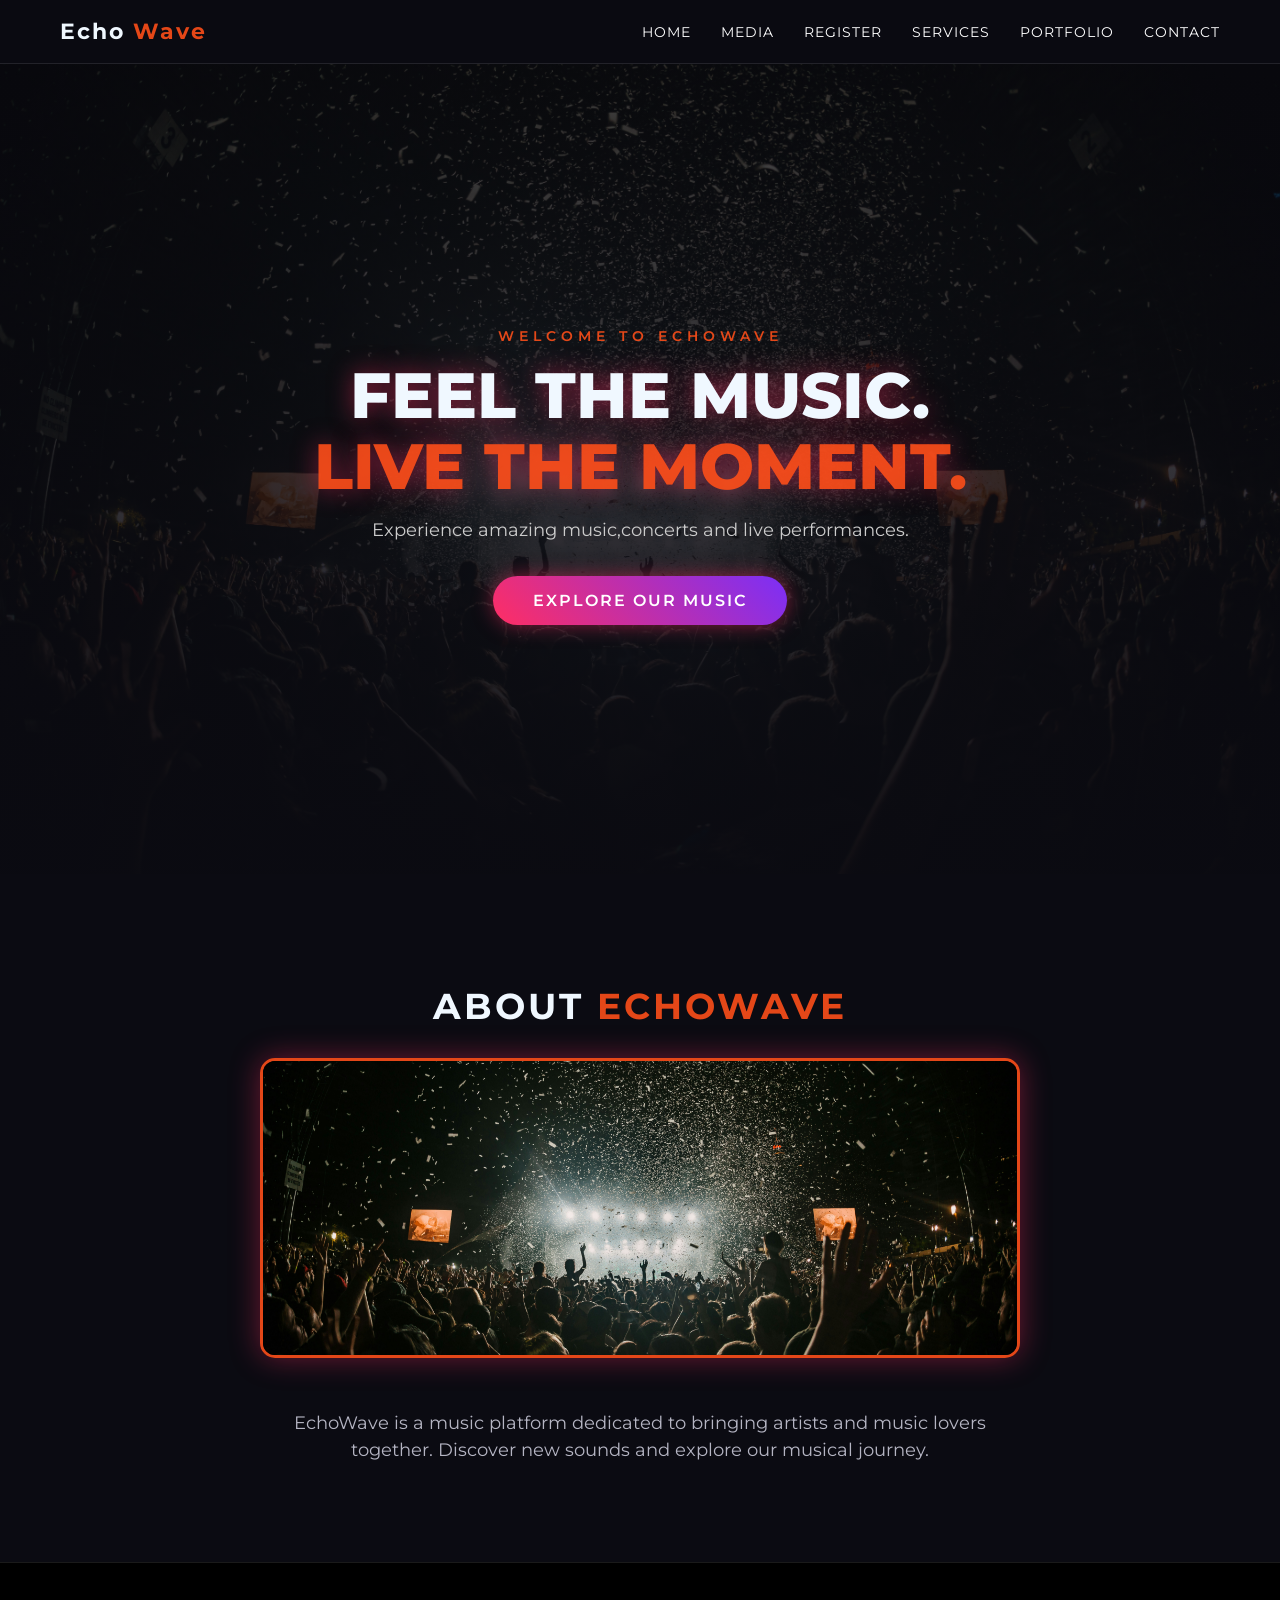
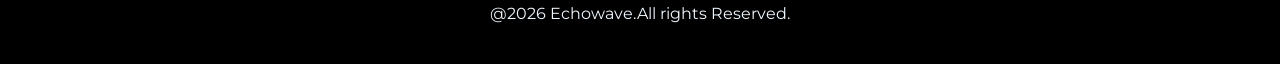
==== assignment_2/index.html @ e3422f62 "style homepage with dark theme, hero section and animations" ====
<!DOCTYPE html>
<html lang="en">
<head>
    <meta charset="UTF-8">
    <meta name="viewport" content="width=device-width, initial-scale=1.0">
    <title>EchoWave | Music Website</title>
    <link rel="preconnect" href="https://fonts.googleapis.com">
    <link href="https://fonts.googleapis.com/css2?family=Montserrat:wght@400;600;800&display=swap" rel="stylesheet">
    <link rel="stylesheet"href="CSS/home.css">
</head>
<body>
    <header>
        <nav>
            <div class="logo">
                Echo
                <span>
                    Wave  
                </span>
            </div>
            <ul>
                <li><a href="index.html">Home</a></li>
                <li><a href="media.html">Media</a></li>
                <li><a href="register.html">Register</a></li>
                <li><a href="Services.html">Services</a></li>
                <li><a href="portfolio.html">portfolio</a></li>
                <li><a href="contact.html">Contact</a></li>
            </ul>
        </nav>
    </header>
    <main>
        <section class="hero">
            <div class="hero-content">
                <p class="hero-tag">WELCOME TO ECHOWAVE</p>
                <h1>FEEL THE MUSIC.<BR><span class="highlight">LIVE THE MOMENT.</span></h1>
                    <P class="hero-text">
                    Experience amazing music,concerts and live performances.

                    </P>
                    <a href="portfolio.html" class="btn">EXPLORE OUR MUSIC</a>
            </div>

        </section>
        <section class="about" id="about">
            <h2>ABOUT <span class="highlight">ECHOWAVE</span></h2>
            <img src="images/hero.jpg" alt="Live Music concert" class="about-image">
            <P>
                EchoWave is a music platform dedicated to
                bringing artists and music lovers together.
                Discover new sounds and explore our musical journey. 
            </P>
        </section>
    </main>
    <FOOTER>
        <p> @2026 Echowave.All rights Reserved.</p>
    </FOOTER>
</body>
</html>
---- assignment_2/CSS/home.css ----
*{
    box-sizing: border-box;
}
body{
    margin: 0;
    padding: 0;
    background-color: #0b0b12;
    color:aliceblue;
    font-family: 'Montserrat',arial,sans-serif;
}
header {
    position:sticky;
    top: 0;
    z-index: 10;
    background-color: rgba(11, 11,18,0.9);
    border-bottom: 1px solid rgba(255,255,255,0.1);
}
nav{
    display: flex;
    justify-content: space-between;
    align-items: center;
    padding: 18px 60px;
}
.logo{
    font-size:22px;
    font-weight: 700;
    letter-spacing: 2px;
}
.logo span,
.highlight{
    color: #ff4f19e3;

}
nav ul{
    list-style:none;
    display: flex;
    gap: 30px;
    margin: 0;
    padding: 0;
}
nav a{
    color: white;
    text-decoration:none;
    font-size: 14px;
    letter-spacing: 1px;
    text-transform: uppercase;
    padding-bottom: 5px;
    border-bottom: 2px solid transparent;
    transition: 0.3s;
}
nav a:hover{
    color: #ff4f19e3;
    border-bottom: 2px solid #ff4f19e3;
}
.hero{
    min-height: 90vh;
    display: flex;
    justify-content: center;
    align-items: center;
    text-align: center;
    padding:20px;
    background: linear-gradient(rgba(11, 11, 18, 0.7), rgba(11, 11, 18, 0.95)),
        url("../images/hero.jpg"); ;
        background-size:cover;
        background-position: center;
}
.hero-content{
    max-width: 800px;
    animation: fadeUp 1.2s ease;
}
.hero-tag{
    color: #ff4f19e3;
    letter-spacing: 5px;
    font-size: 14px;
    font-weight: 600;
}
h1{
    font-size: 64px;
    font-weight: 800;
    margin: 15px 0;
    line-height: 1.1;
    text-shadow: 0 0 25px rgba(255, 46, 99, 0.5);
}
.hero-text{
    color: #cccccc;
    font-size: 18px;
    margin-bottom: 35px;
}
.btn {
    display: inline-block;
    padding: 15px 40px;
    color: white;
    text-decoration: none;
    font-weight: 600;
    letter-spacing: 2px;
    border-radius: 40px;
    background: linear-gradient(45deg, #ff2e63, #7b2ff7);
    box-shadow: 0 0 20px rgba(255, 46, 99, 0.5);
    transition: 0.3s;
    animation: glow 2s infinite;
}
.btn:hover{
    transform:translateY(-5px);
    box-shadow: 0 10px 30px rgba(123,47,247,0,7);
}
#about{
    max-width: 800px;
    margin: 0 auto;
    padding:80px 20px;
    text-align: center;
}
#about h2{
    font-size: 36px;
    letter-spacing: 3px;
    margin-bottom: 30px;
}
.about-image {
    width: 100%;
    height: 300px;
    object-fit: cover;
    border: 3px solid #ff4f19e3 ;
    border-radius: 15px;
    box-shadow: 0 0 30px rgba(255, 46, 99, 0.4);
    margin-bottom: 30px;
}
#about p{
    color: #b5b5c3;
    font-size: 18px;
    line-height: 1.5;
}
footer{
    text-align: center;
    padding: 25px;
    background-color: #000000;
    border-top: 1px solid rgba(255, 255, 255, 0.1);
}
#footer p{
    margin: 0;
    color: #888888;
    font-size: 14px;
}
@keyframes glow {
    0% {
        box-shadow: 0 0 10px rgba(255, 46, 99, 0.4);
    }
    50% {
        box-shadow: 0 0 30px rgba(255, 46, 99, 0.9);
    }
    100% {
        box-shadow: 0 0 10px rgba(255, 46, 99, 0.4);
    }
}
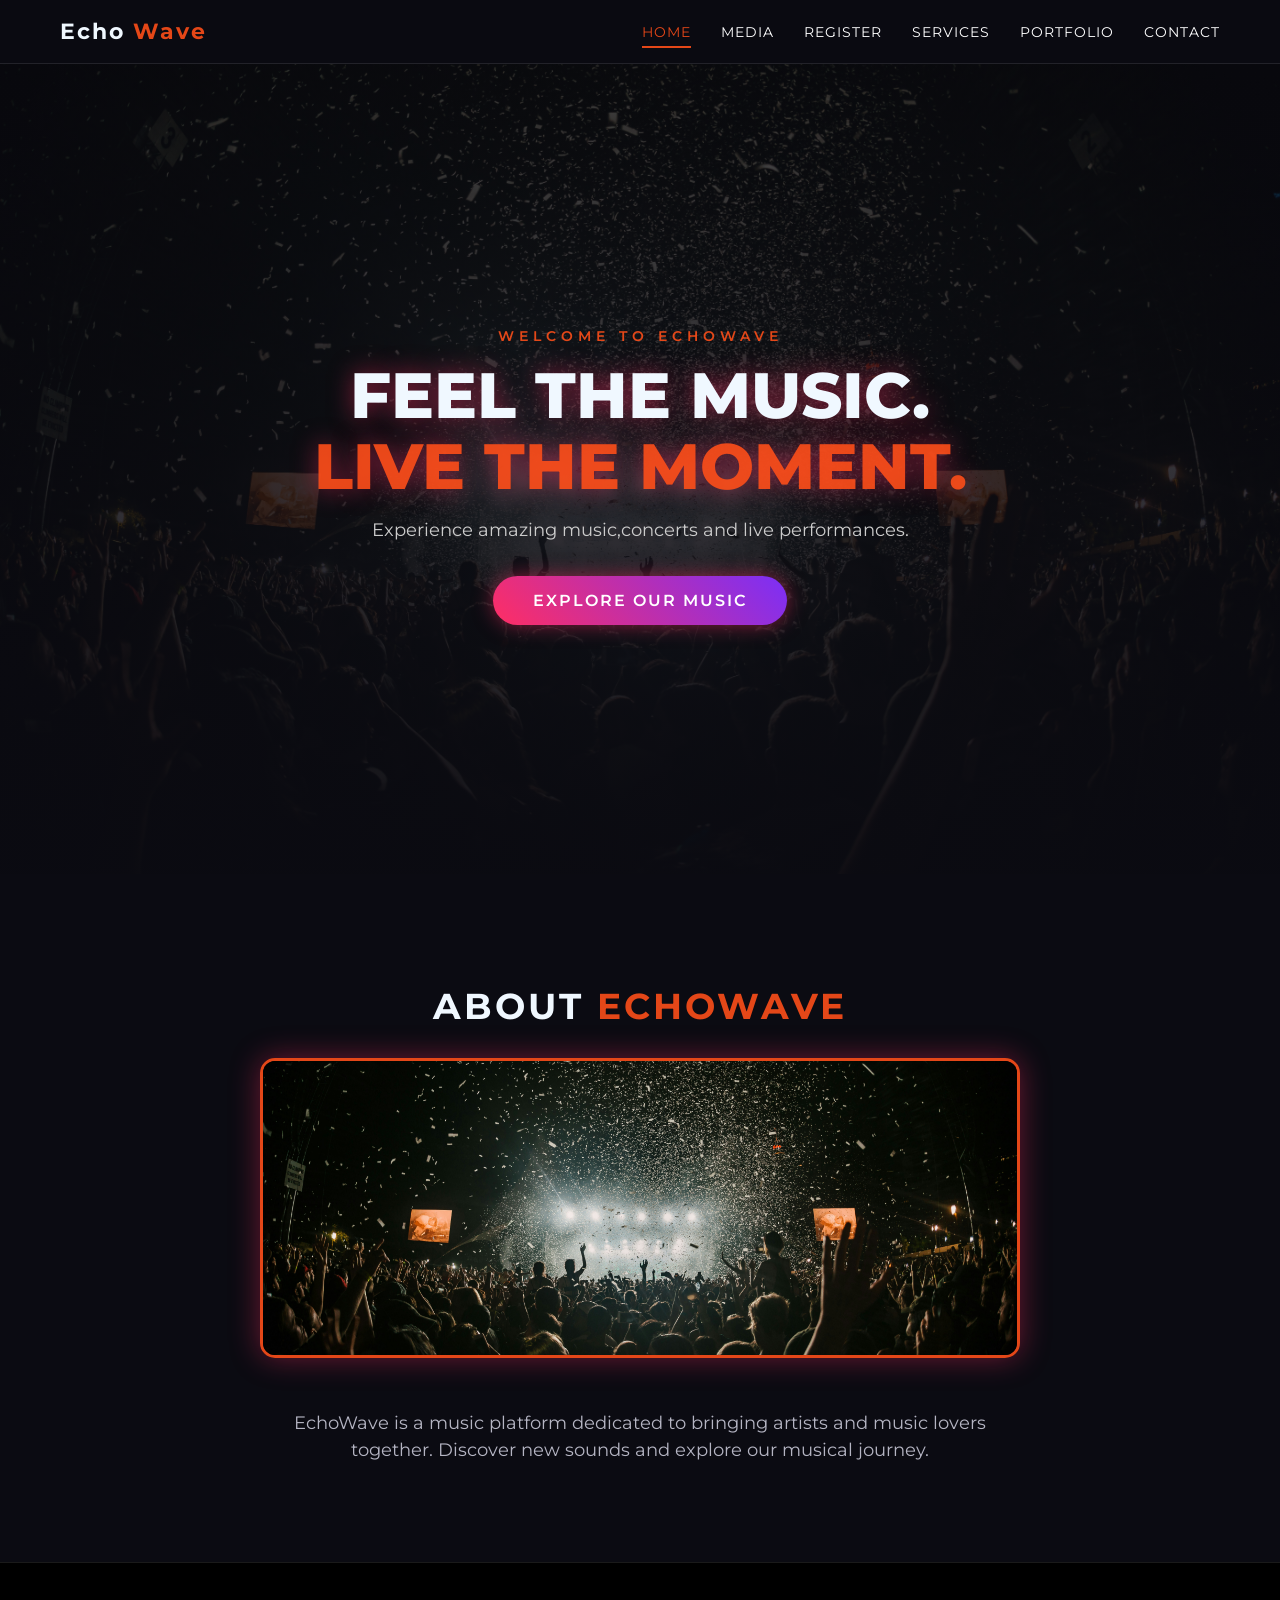
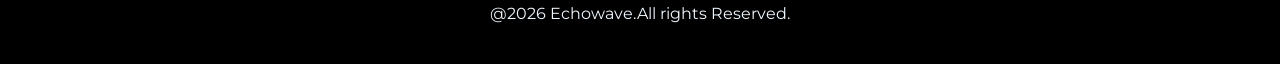
==== commit 3582411a: "add active nav link and responsive media queries for homepage" ====
--- a/assignment_2/index.html
+++ b/assignment_2/index.html
@@ -18,7 +18,7 @@
                 </span>
             </div>
             <ul>
-                <li><a href="index.html">Home</a></li>
+                <li><a href="index.html" class="active">Home</a></li>
                 <li><a href="media.html">Media</a></li>
                 <li><a href="register.html">Register</a></li>
                 <li><a href="Services.html">Services</a></li>
--- a/assignment_2/CSS/home.css
+++ b/assignment_2/CSS/home.css
@@ -149,4 +149,60 @@
     100% {
         box-shadow: 0 0 10px rgba(255, 46, 99, 0.4);
     }
+}
+nav a.active{
+    color: #ff4f19e3;
+    border-bottom: 2px solid #ff4f19e3;
+}
+@media (max-width: 900px) {
+    nav {
+        flex-direction: column;
+        gap: 15px;
+        padding: 15px 20px;
+    }
+
+    nav ul {
+        flex-wrap: wrap;
+        justify-content: center;
+        gap: 15px 20px;
+    }
+
+    h1 {
+        font-size: 46px;
+    }
+
+    #about h2 {
+        font-size: 30px;
+    }
+}
+@media (max-width: 500px) {
+    nav ul {
+        gap: 10px 15px;
+    }
+
+    nav a {
+        font-size: 12px;
+    }
+
+    .hero {
+        min-height: 80vh;
+    }
+
+    h1 {
+        font-size: 32px;
+    }
+
+    .hero-text,
+    #about p {
+        font-size: 16px;
+    }
+
+    .btn {
+        padding: 12px 28px;
+        font-size: 14px;
+    }
+
+    .about-image {
+        height: 200px;
+    }
 }
